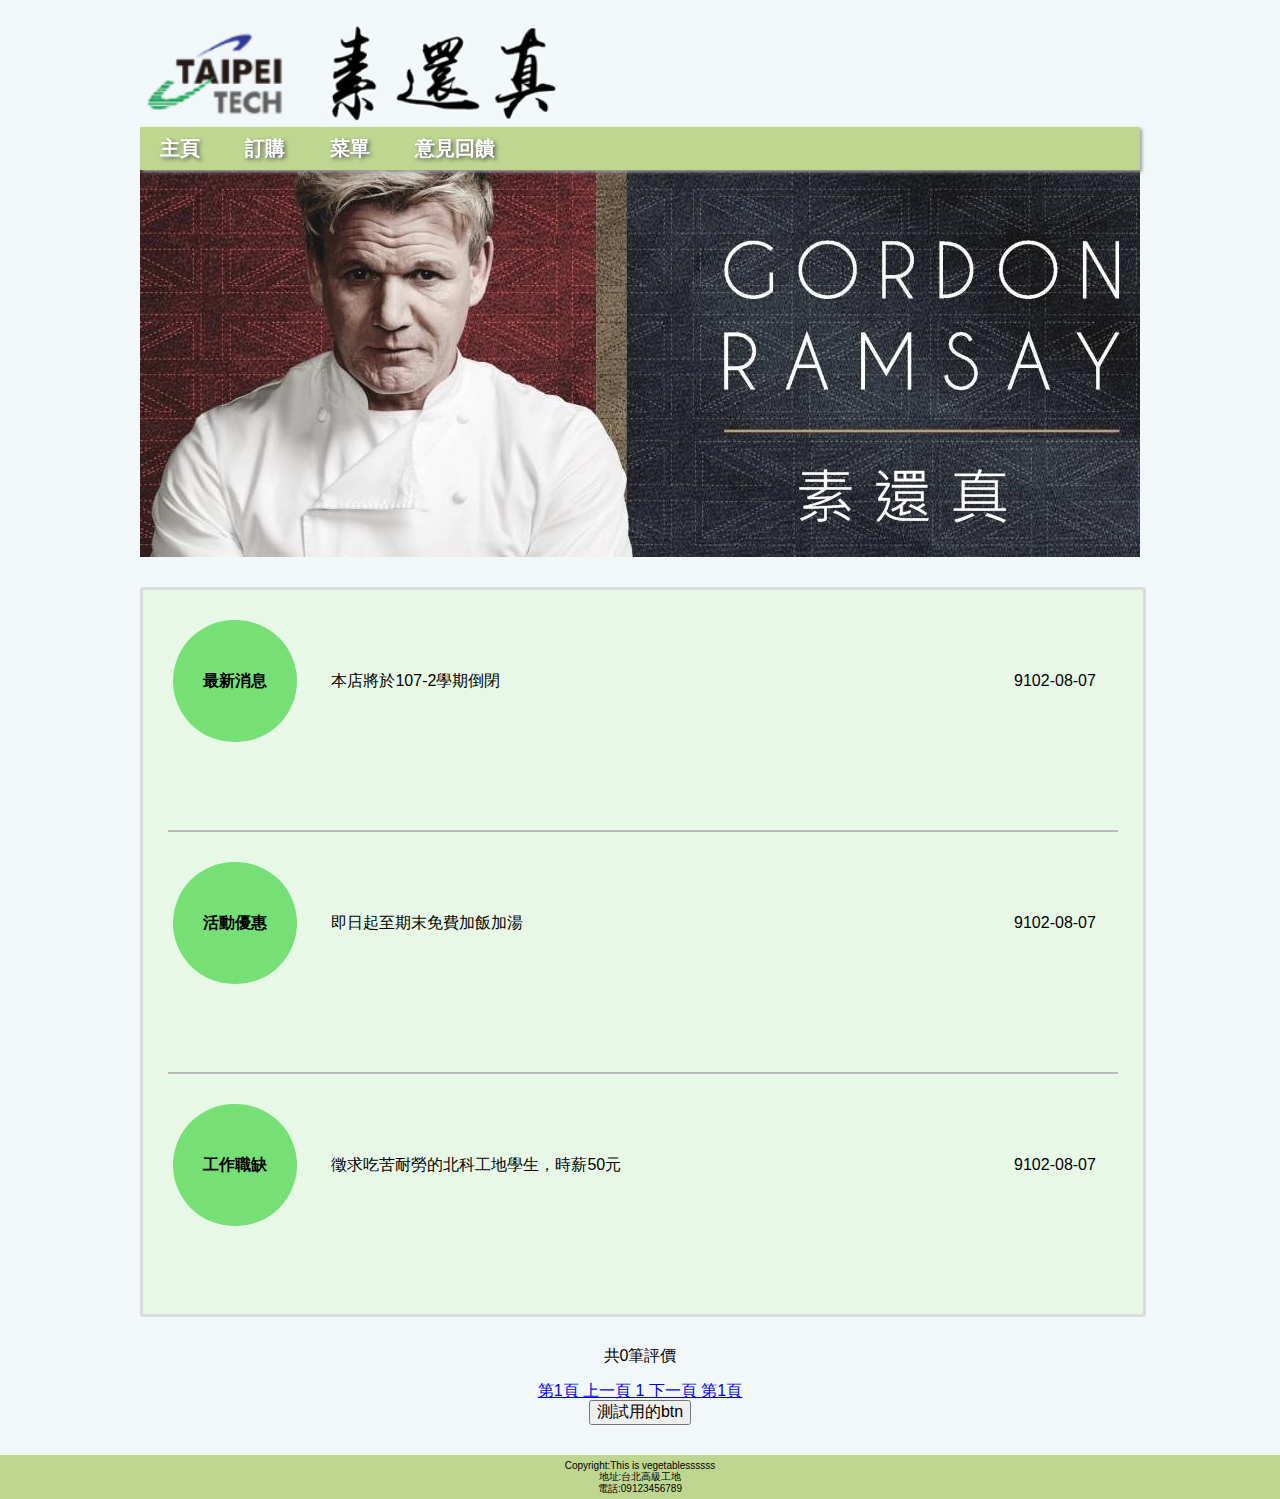
==== index.html @ 622486d0 "評價區可以換頁ㄌ 一面最多五筆" ====
<html lang="en">
<head>
    <meta charset="UTF-8">
	<meta name="viewport" content="width=device-width, initial-scale=1.0">
    <meta http-equiv="X-UA-Compatible" content="ie=edge">
    <link rel="stylesheet" href="css/normalize.css">
    <link rel="stylesheet" href="css/style.css">
	<link href='https://fonts.googleapis.com/css?family=Roboto:300,100,400' rel='stylesheet' type='text/css'>
	<script src="js/jquery.js"></script>
    <script src="js/script.js"></script>
    <script src="js/index.js"></script>
    <script src="js/index_alert.js"></script>
    
	<title>Vegetablessssss</title>
</head>
<body>
    <div class="index__container">
        <header class="index__header">
            <img src="./img/ntut_logo.png" alt="北科LOGO">
        </header>

        <nav class="nav">
            <ul class="nav__list">
                <li class="nav__list-item">
                    <a href="./index.html" class="nav__list-item-link">主頁</a>
                </li>
                <li class="nav__list-item">
                    <a href="./order.html" class="nav__list-item-link">訂購</a>
                </li>
                <li class="nav__list-item">
                    <a href="./menu.html" class="nav__list-item-link">菜單</a>
                    <ul class="nav__list--submenu">
                        <li class="nav__list-item"><a href="./menu_summer.html" class="nav__list-item-link--submenu">夏季菜單</a></li>
                        <li class="nav__list-item"><a href="./menu_winter.html" class="nav__list-item-link--submenu">冬季菜單</a></li>
                        <li class="nav__list-item"><a href="./menu.html" class="nav__list-item-link--submenu">四季菜單</a></li>
                    </ul>
                </li>
                <li class="nav__list-item">
                    <a href="./feedback.html" class="nav__list-item-link">意見回饋</a>
                </li>
            </ul>
        </nav>

        <article class="index__article">
            <div class="index__article__main-img">
                <img src="./img/main.jpg" alt="主視覺圖">
            </div>

            <div class="index__article__announce-block">
                <div class="index__article__announce">
                    <div class="index__article__announce__title">
                        <p>最新消息</p>
                    </div>

                    <div class="index__article__announce__content">
                        <p>本店將於107-2學期倒閉</p>
                    </div>

                    <div class="index__article__announce__date">
                        <p>9102-08-07</p>
                    </div>
                </div>

                <div class="index__article__announce__separete-line"></div>

                <div class="index__article__announce">
                    <div class="index__article__announce__title">
                        <p>活動優惠</p>
                    </div>

                    <div class="index__article__announce__content">
                        <p>即日起至期末免費加飯加湯</p>
                    </div>

                    <div class="index__article__announce__date">
                        <p>9102-08-07</p>
                    </div>
                </div>

                <div class="index__article__announce__separete-line"></div>

                <div class="index__article__announce">
                    <div class="index__article__announce__title">
                        <p>工作職缺</p>
                    </div>

                    <div class="index__article__announce__content">
                        <p>徵求吃苦耐勞的北科工地學生，時薪50元</p>
                    </div>

                    <div class="index__article__announce__date">
                        <p>9102-08-07</p>
                    </div>
                </div>
            </div>

            <div class="index__article__score-block">
                <p id="index__article__score-count">共0筆評價</p>

                <a href="#" id="index__article__score__first-page"> 第1頁 </a>
                <a href="#" id="index__article__score__previous-page"> 上一頁 </a>
                <a href="#" id = "index__article__score__current-page"> 1 </a>
                <a href="#" id="index__article__score__next-page"> 下一頁 </a>
                <a href="#" id="index__article__score__last-page"> 第1頁 </a>
                
                <br>
                <input type="button" value="測試用的btn" onclick="getScore()">

            </div>
        </article>

        
    </div>

    <footer class="footer">
        <!--<script src="./js/footer.js"></script>-->
        Copyright:This is vegetablessssss<br>
        地址:台北高級工地<br>
        電話:09123456789<br>
    </footer>
</body>
</html>
---- css/style.css ----
@import "style_index.css";
@import "style_nav.css";
@import "style_footer.css"
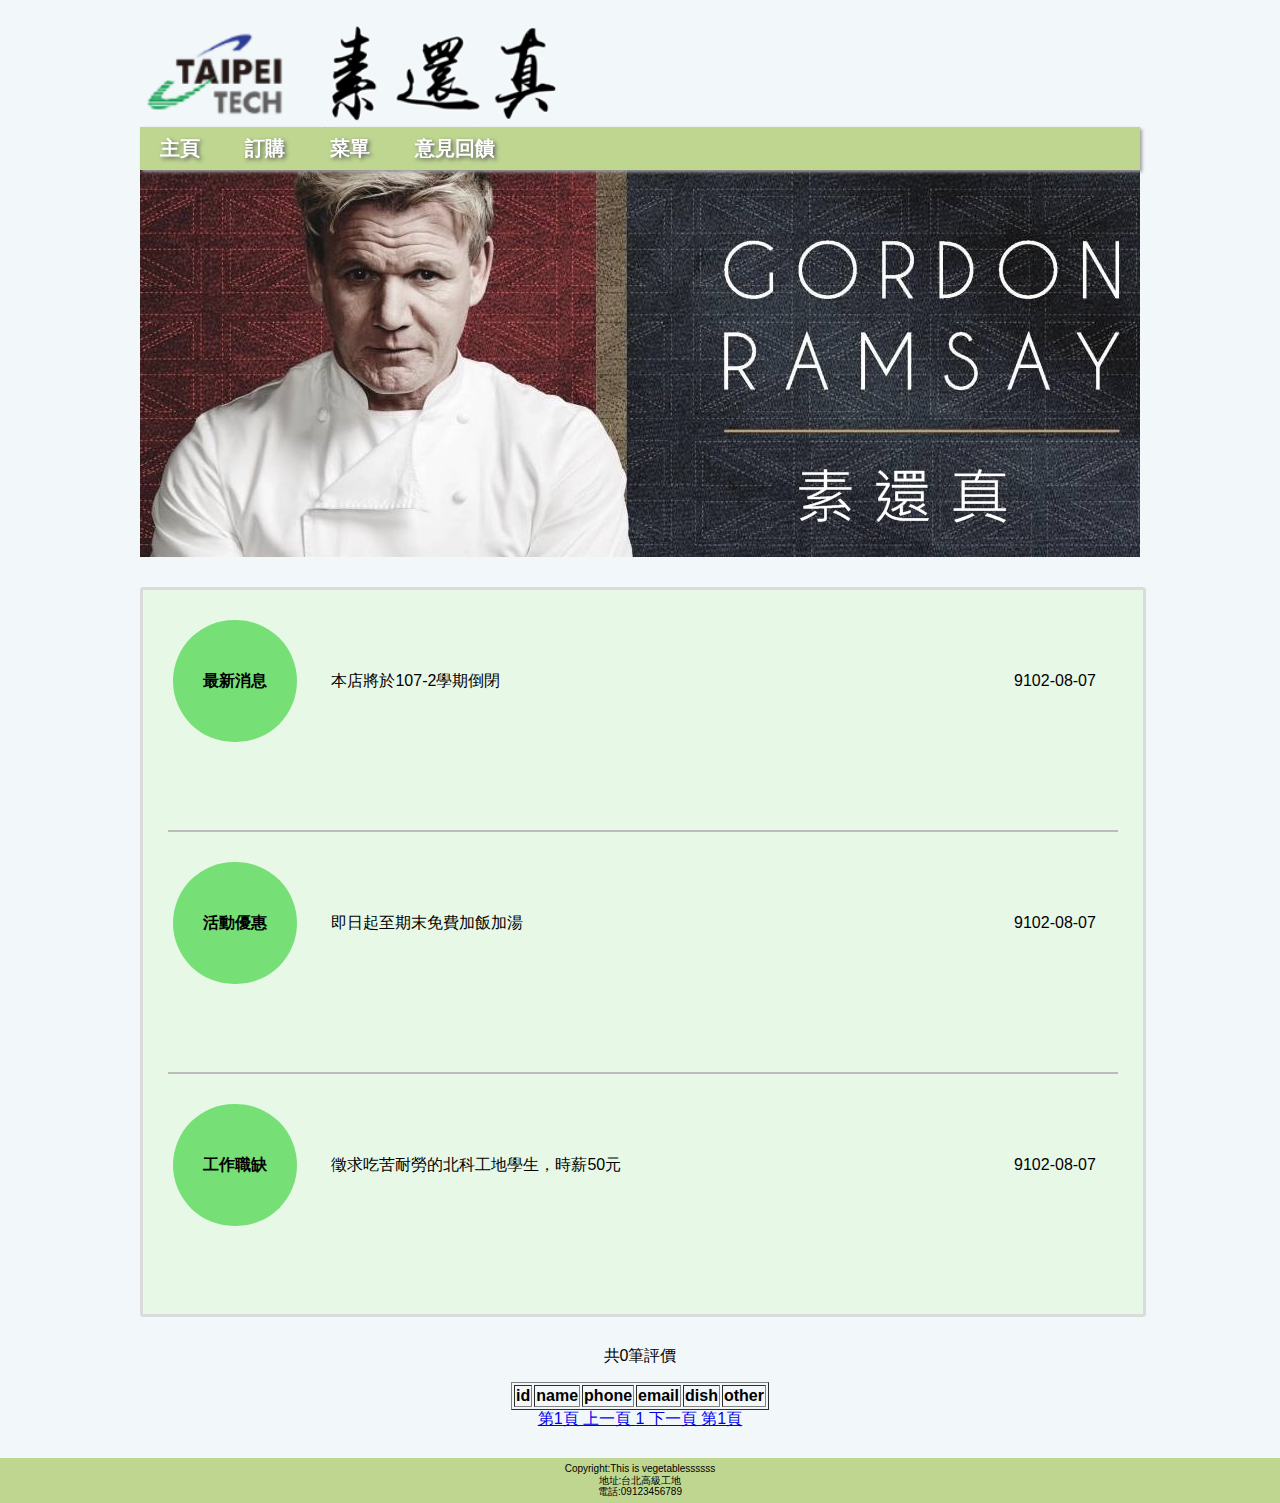
==== commit 5966d011: "畫ㄍ超醜表格" ====
--- a/index.html
+++ b/index.html
@@ -13,7 +13,7 @@
     
 	<title>Vegetablessssss</title>
 </head>
-<body>
+<body onload="getScore()">
     <div class="index__container">
         <header class="index__header">
             <img src="./img/ntut_logo.png" alt="北科LOGO">
@@ -96,15 +96,25 @@
 
             <div class="index__article__score-block">
                 <p id="index__article__score-count">共0筆評價</p>
+                
+                <table id="index__article__score-table" border="1">
+                <thead>
+                    <tr>
+                        <th>id</th>
+                        <th>name</th>
+                        <th>phone</th>
+                        <th>email</th>
+                        <th>dish</th>
+                        <th>other</th>
+                    </tr>
+                </thead>
+                </table>
 
                 <a href="#" id="index__article__score__first-page"> 第1頁 </a>
                 <a href="#" id="index__article__score__previous-page"> 上一頁 </a>
                 <a href="#" id = "index__article__score__current-page"> 1 </a>
                 <a href="#" id="index__article__score__next-page"> 下一頁 </a>
                 <a href="#" id="index__article__score__last-page"> 第1頁 </a>
-                
-                <br>
-                <input type="button" value="測試用的btn" onclick="getScore()">
 
             </div>
         </article>
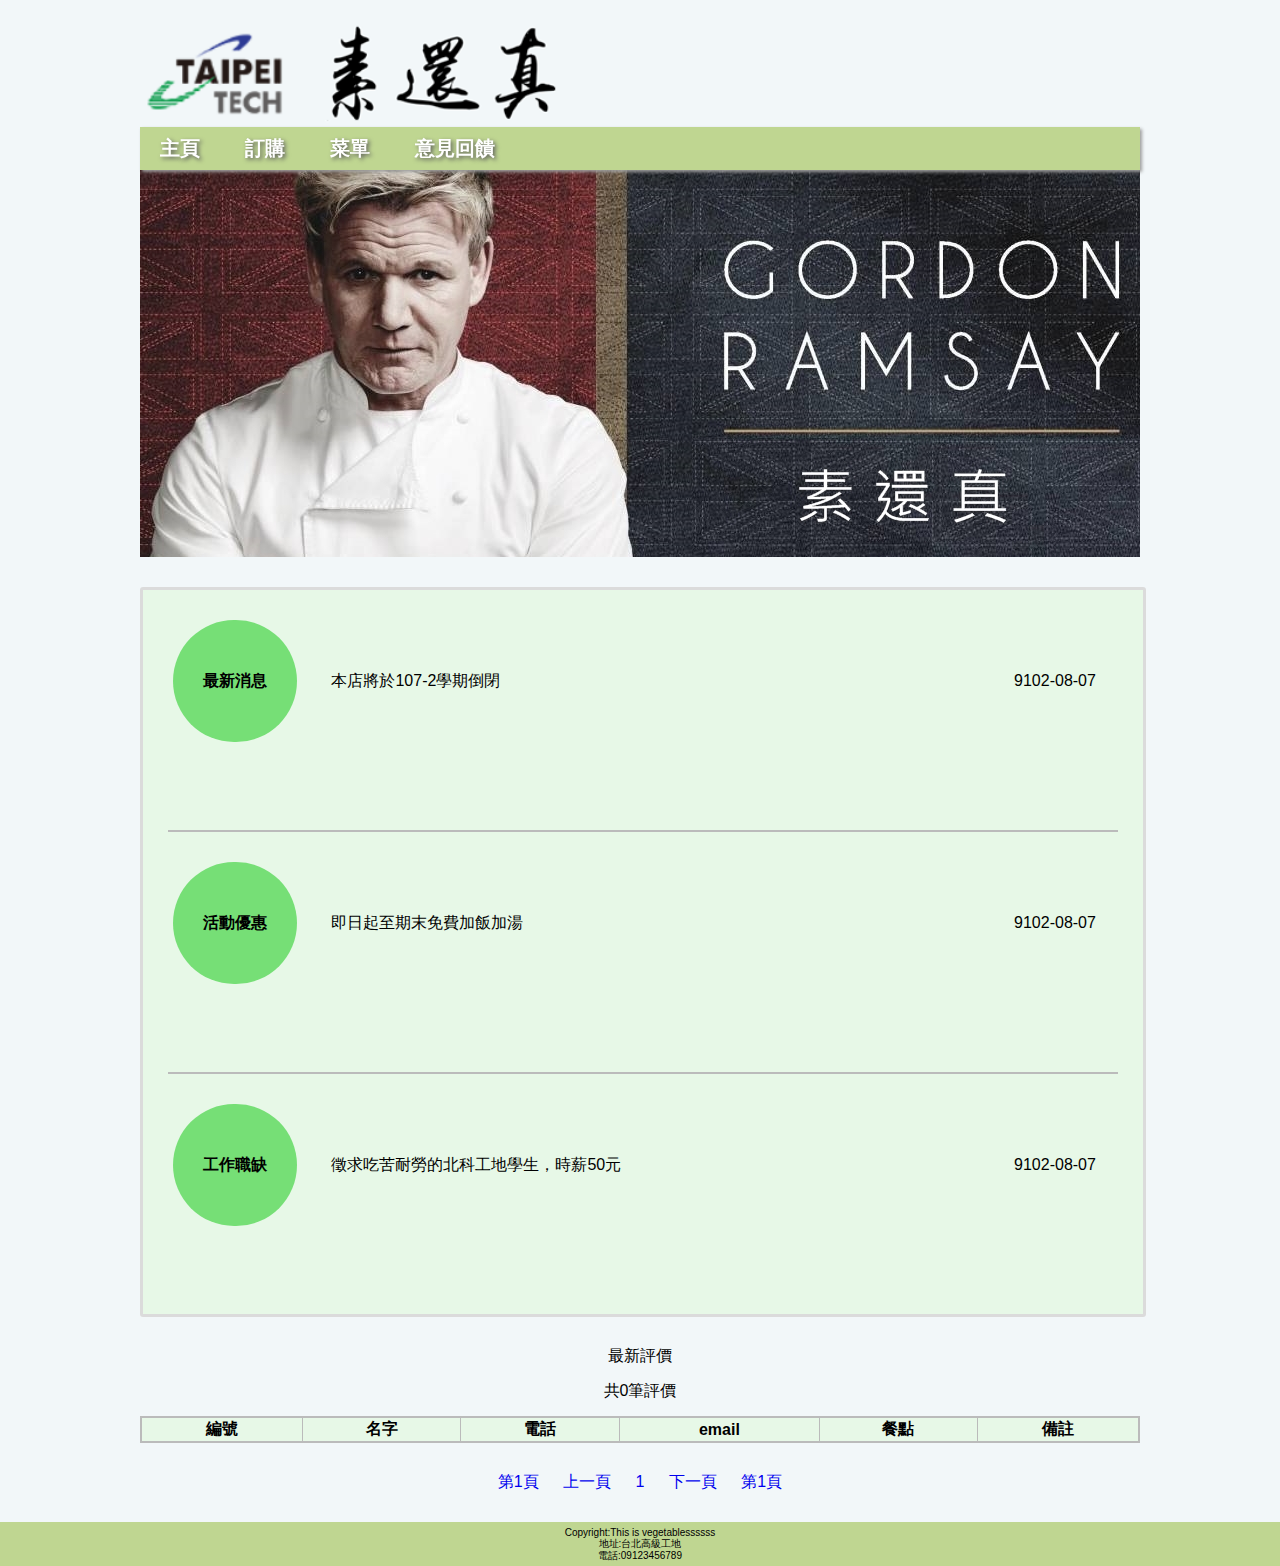
==== commit 525b3600: "換頁鈕排版修改 新增視覺回饋 表格稍微設計" ====
--- a/index.html
+++ b/index.html
@@ -95,26 +95,27 @@
             </div>
 
             <div class="index__article__score-block">
+                <p>最新評價</p>
                 <p id="index__article__score-count">共0筆評價</p>
                 
                 <table id="index__article__score-table" border="1">
                 <thead>
                     <tr>
-                        <th>id</th>
-                        <th>name</th>
-                        <th>phone</th>
+                        <th>編號</th>
+                        <th>名字</th>
+                        <th>電話</th>
                         <th>email</th>
-                        <th>dish</th>
-                        <th>other</th>
+                        <th>餐點</th>
+                        <th>備註</th>
                     </tr>
                 </thead>
                 </table>
 
-                <a href="#" id="index__article__score__first-page"> 第1頁 </a>
-                <a href="#" id="index__article__score__previous-page"> 上一頁 </a>
-                <a href="#" id = "index__article__score__current-page"> 1 </a>
-                <a href="#" id="index__article__score__next-page"> 下一頁 </a>
-                <a href="#" id="index__article__score__last-page"> 第1頁 </a>
+                <a href="#" class="index__article__score-page" id="index__article__score__first-page"> 第1頁 </a>
+                <a href="#" class="index__article__score-page" id="index__article__score__previous-page"> 上一頁 </a>
+                <a href="#" class="index__article__score-page" id = "index__article__score__current-page"> 1 </a>
+                <a href="#" class="index__article__score-page" id="index__article__score__next-page"> 下一頁 </a>
+                <a href="#" class="index__article__score-page" id="index__article__score__last-page"> 第1頁 </a>
 
             </div>
         </article>
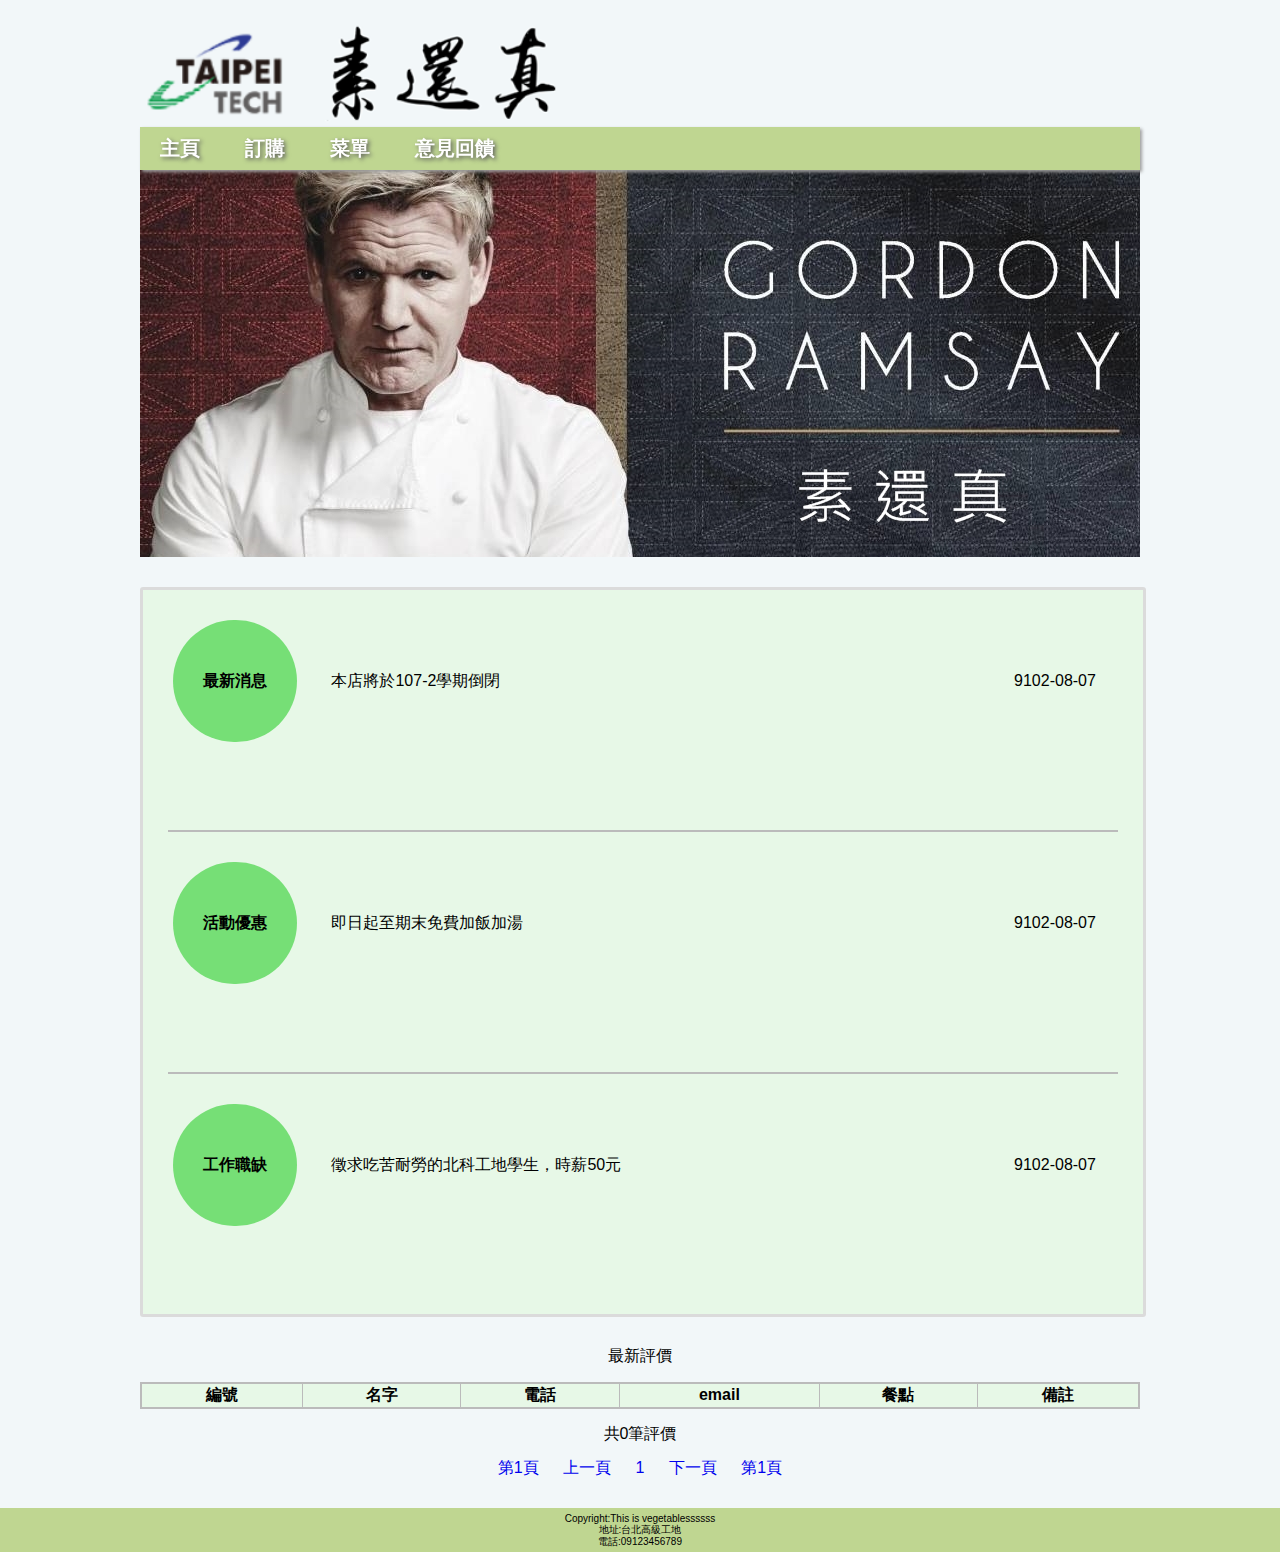
==== commit da2e106a: "表格小更改" ====
--- a/index.html
+++ b/index.html
@@ -94,22 +94,23 @@
                 </div>
             </div>
 
-            <div class="index__article__score-block">
+            <div class="index__article__score-block">        
                 <p>最新評價</p>
+                
+                <table id="index__article__score-table" border="1">                     
+                    <thead>
+                        <tr>
+                            <th>編號</th>
+                            <th>名字</th>
+                            <th>電話</th>
+                            <th>email</th>
+                            <th>餐點</th>
+                            <th>備註</th>
+                        </tr>
+                    </thead>
+                </table>
+
                 <p id="index__article__score-count">共0筆評價</p>
-                
-                <table id="index__article__score-table" border="1">
-                <thead>
-                    <tr>
-                        <th>編號</th>
-                        <th>名字</th>
-                        <th>電話</th>
-                        <th>email</th>
-                        <th>餐點</th>
-                        <th>備註</th>
-                    </tr>
-                </thead>
-                </table>
 
                 <a href="#" class="index__article__score-page" id="index__article__score__first-page"> 第1頁 </a>
                 <a href="#" class="index__article__score-page" id="index__article__score__previous-page"> 上一頁 </a>
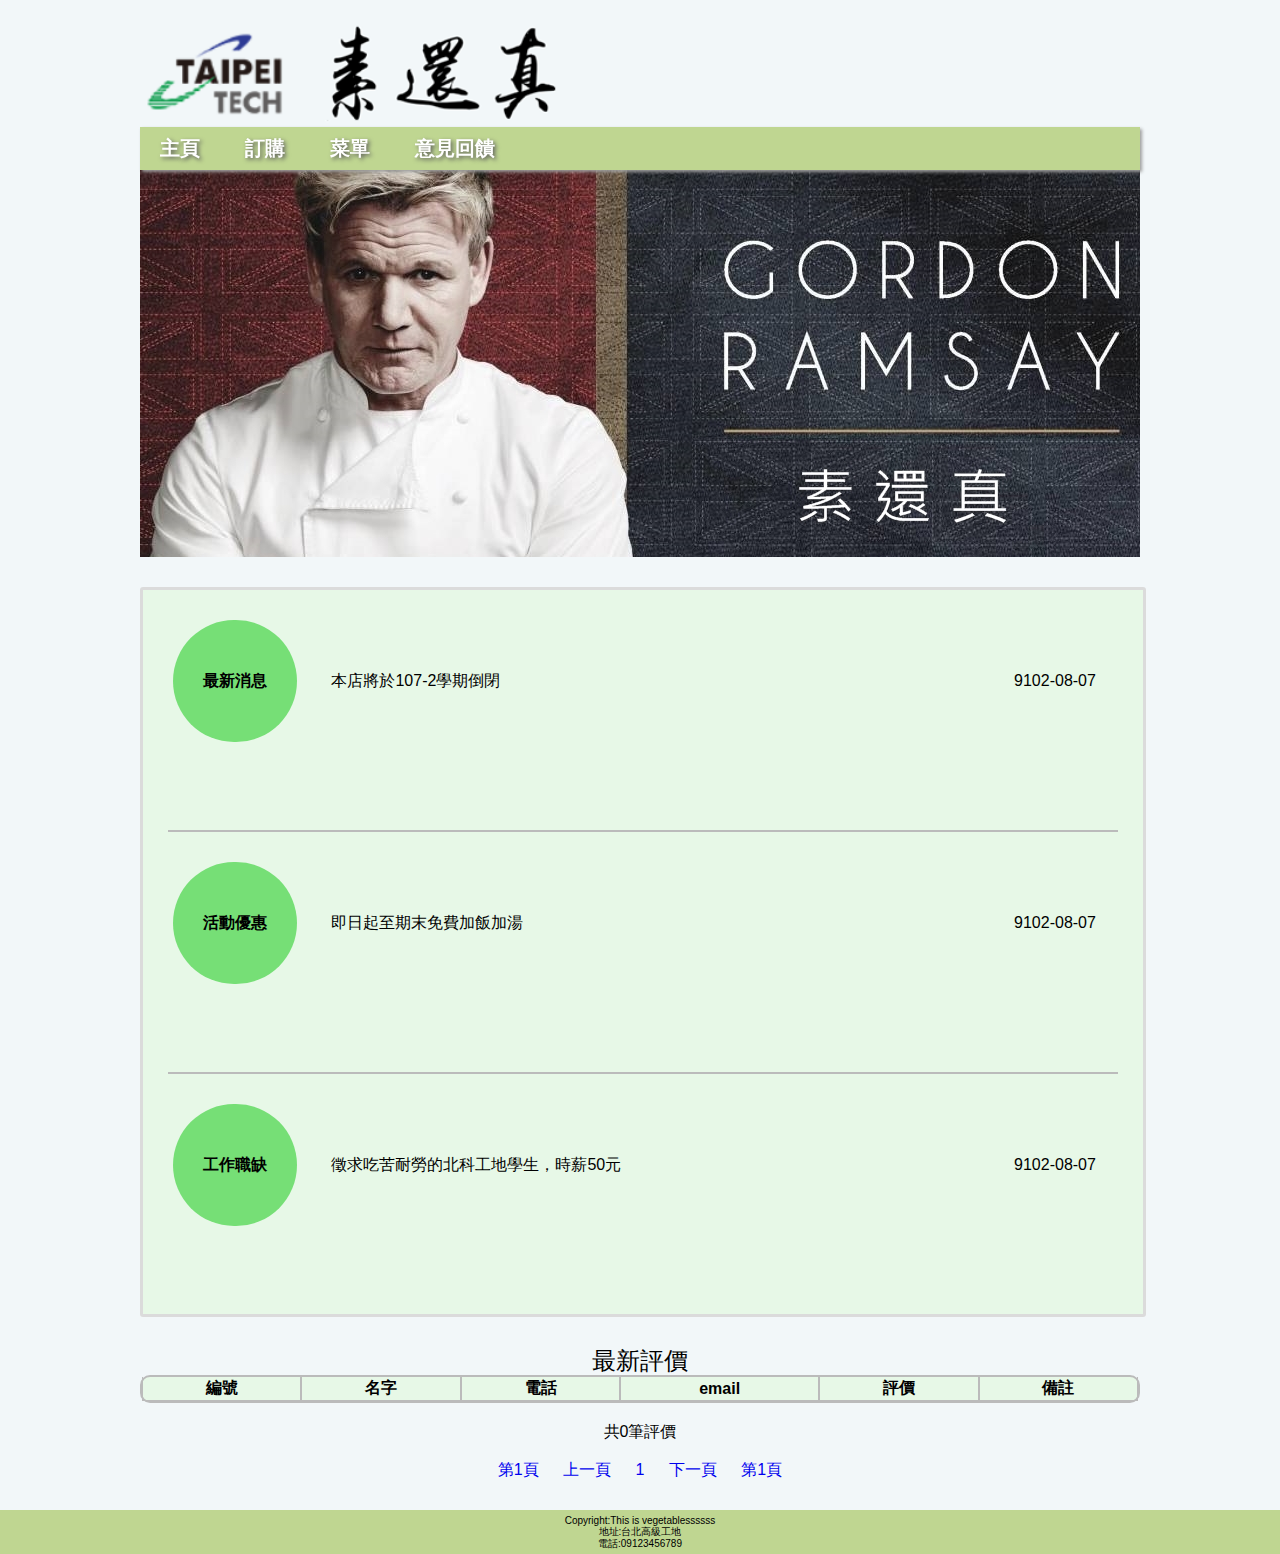
==== commit 1900353f: "字體大小與位置微調" ====
--- a/index.html
+++ b/index.html
@@ -95,7 +95,7 @@
             </div>
 
             <div class="index__article__score-block">        
-                <p>最新評價</p>
+                <p class="index__article__score-title">最新評價</p>
                 
                 <table id="index__article__score-table" border="1">                     
                     <thead>
@@ -104,13 +104,13 @@
                             <th>名字</th>
                             <th>電話</th>
                             <th>email</th>
-                            <th>餐點</th>
+                            <th>評價</th>
                             <th>備註</th>
                         </tr>
                     </thead>
                 </table>
 
-                <p id="index__article__score-count">共0筆評價</p>
+                <p class="index__article__score-count" id="index__article__score-count">共0筆評價</p>
 
                 <a href="#" class="index__article__score-page" id="index__article__score__first-page"> 第1頁 </a>
                 <a href="#" class="index__article__score-page" id="index__article__score__previous-page"> 上一頁 </a>
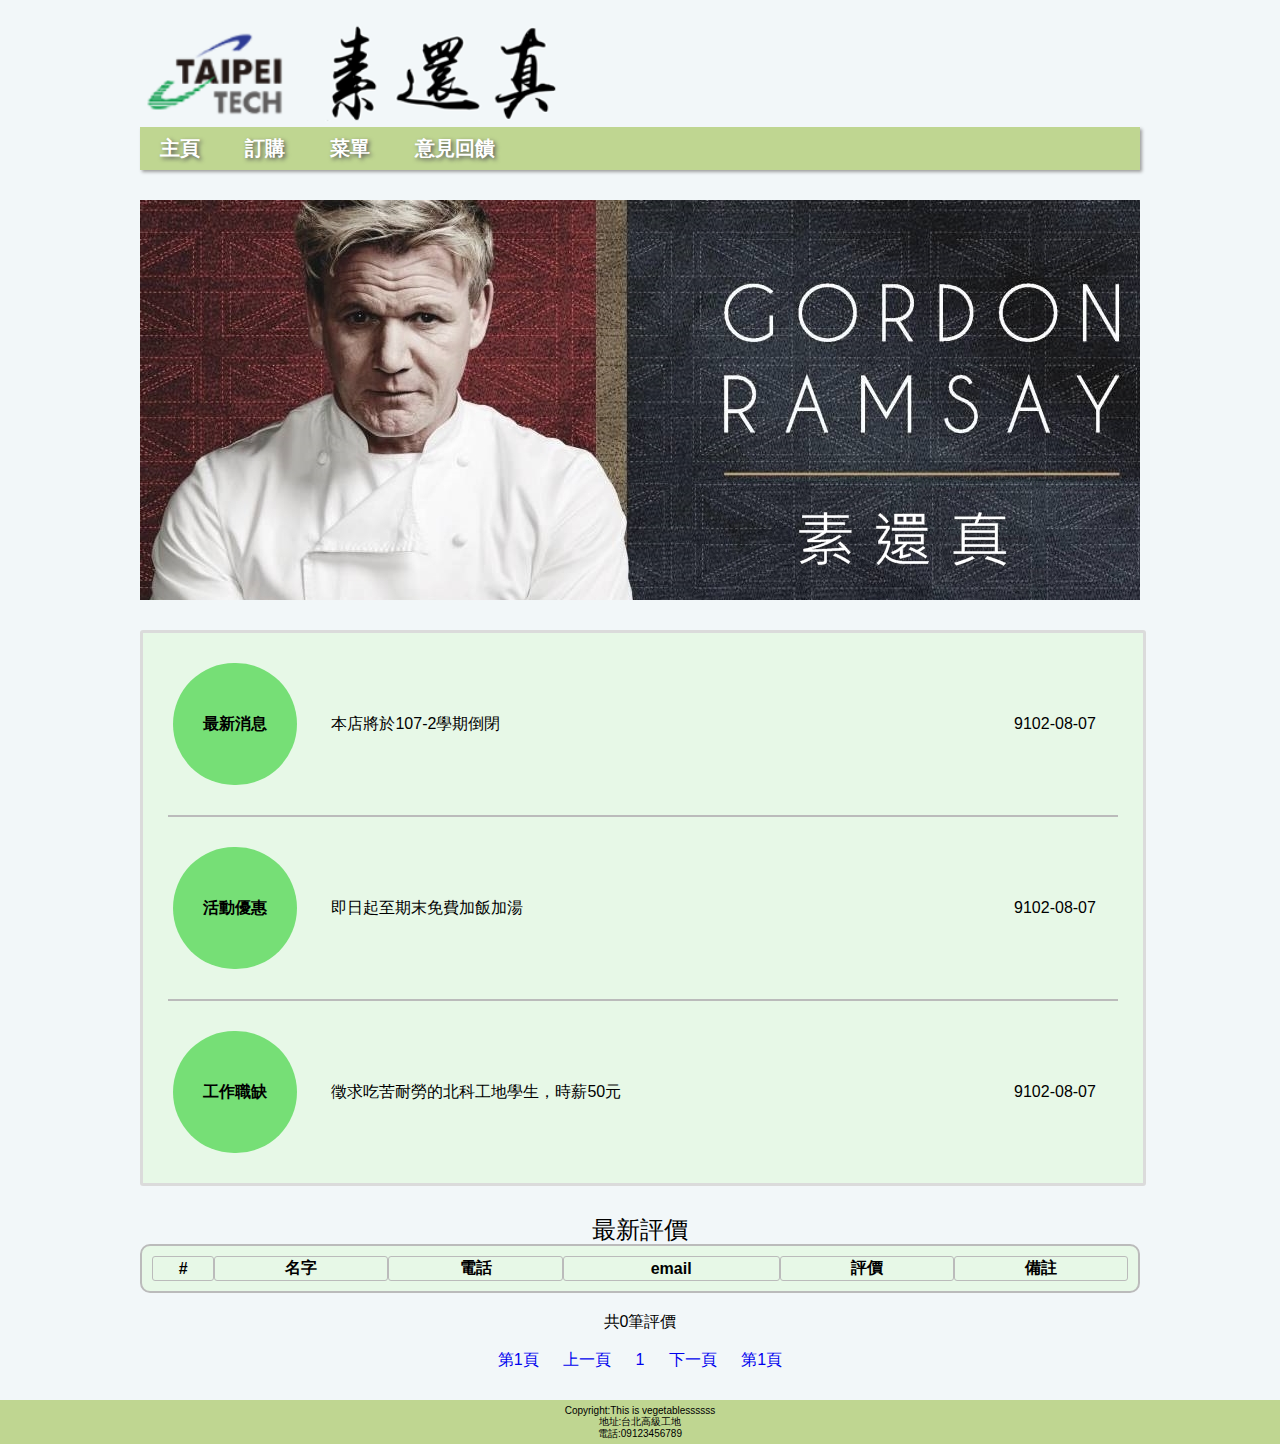
==== commit e370e6f1: "評分區的編號改為#" ====
--- a/index.html
+++ b/index.html
@@ -100,7 +100,7 @@
                 <table id="index__article__score-table" border="1">                     
                     <thead>
                         <tr>
-                            <th>編號</th>
+                            <th>#</th>
                             <th>名字</th>
                             <th>電話</th>
                             <th>email</th>
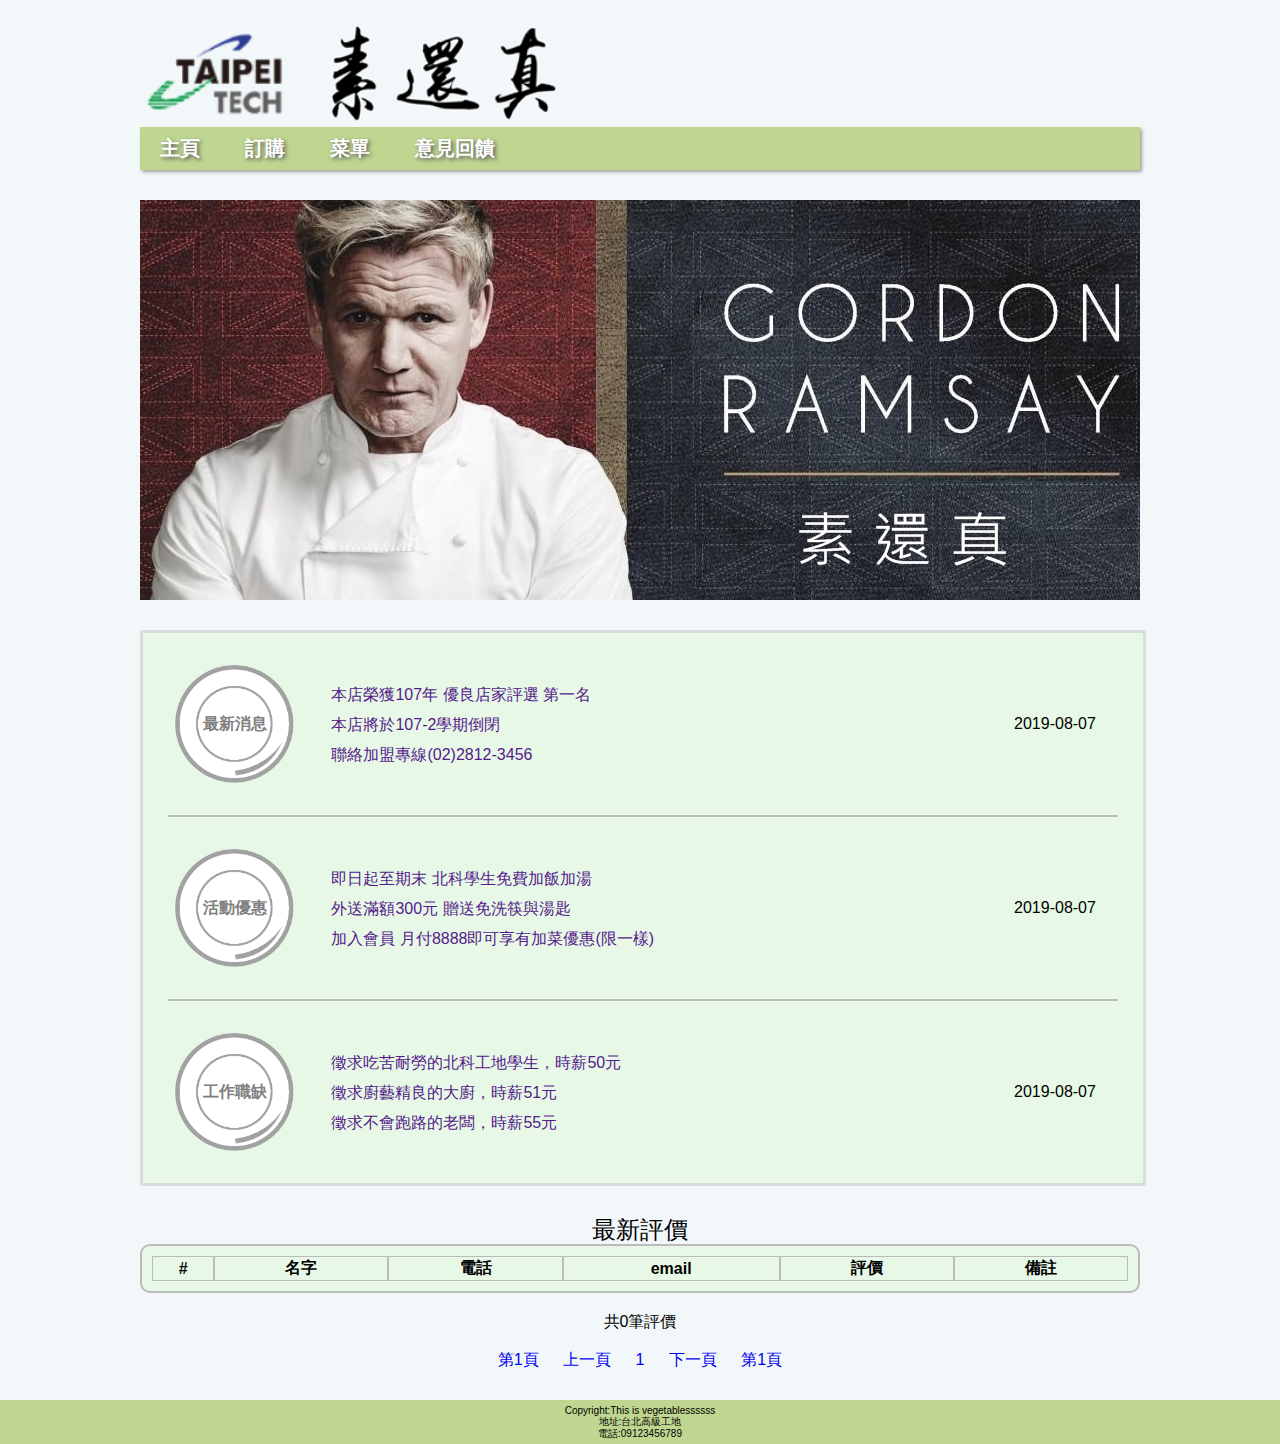
==== commit 04106d29: "首頁被調教ㄌ" ====
--- a/index.html
+++ b/index.html
@@ -49,15 +49,17 @@
             <div class="index__article__announce-block">
                 <div class="index__article__announce">
                     <div class="index__article__announce__title">
-                        <p>最新消息</p>
+                        <p> 最新消息</p>
                     </div>
 
                     <div class="index__article__announce__content">
-                        <p>本店將於107-2學期倒閉</p>
+                        <a href="">本店榮獲107年 優良店家評選 第一名 </a><br>
+                        <a href="">本店將於107-2學期倒閉</a><br>
+                        <a href="">聯絡加盟專線(02)2812-3456</a>
                     </div>
-
+                    
                     <div class="index__article__announce__date">
-                        <p>9102-08-07</p>
+                        <p>2019-08-07</p>
                     </div>
                 </div>
 
@@ -69,11 +71,13 @@
                     </div>
 
                     <div class="index__article__announce__content">
-                        <p>即日起至期末免費加飯加湯</p>
+                        <a href="">即日起至期末 北科學生免費加飯加湯</a><br>
+                        <a href="">外送滿額300元 贈送免洗筷與湯匙</a><br>
+                        <a href="">加入會員 月付8888即可享有加菜優惠(限一樣)</a><br>
                     </div>
 
                     <div class="index__article__announce__date">
-                        <p>9102-08-07</p>
+                        <p>2019-08-07</p>
                     </div>
                 </div>
 
@@ -85,11 +89,13 @@
                     </div>
 
                     <div class="index__article__announce__content">
-                        <p>徵求吃苦耐勞的北科工地學生，時薪50元</p>
+                        <a href="">徵求吃苦耐勞的北科工地學生，時薪50元</a><br>
+                        <a href="">徵求廚藝精良的大廚，時薪51元</a><br>
+                        <a href="">徵求不會跑路的老闆，時薪55元</a><br>
                     </div>
 
                     <div class="index__article__announce__date">
-                        <p>9102-08-07</p>
+                        <p>2019-08-07</p>
                     </div>
                 </div>
             </div>
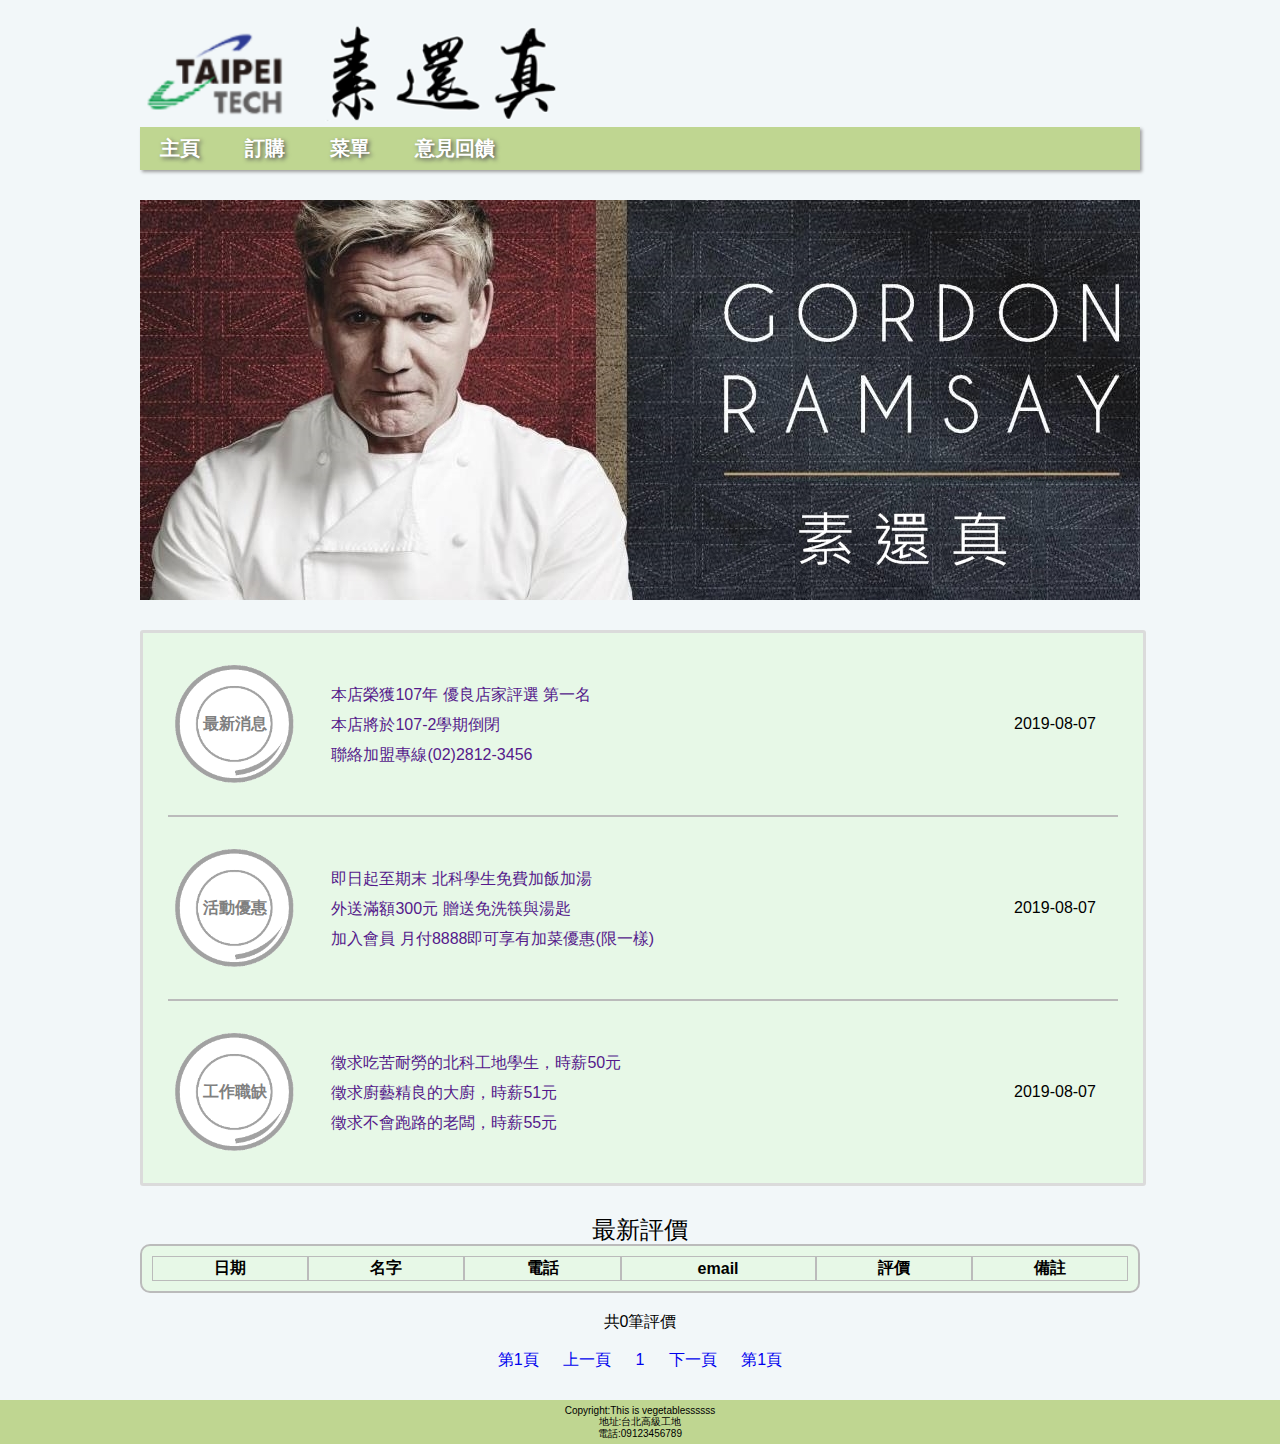
==== commit eb65deca: "#改成日期" ====
--- a/index.html
+++ b/index.html
@@ -106,7 +106,7 @@
                 <table id="index__article__score-table" border="1">                     
                     <thead>
                         <tr>
-                            <th>#</th>
+                            <th>日期</th>
                             <th>名字</th>
                             <th>電話</th>
                             <th>email</th>
